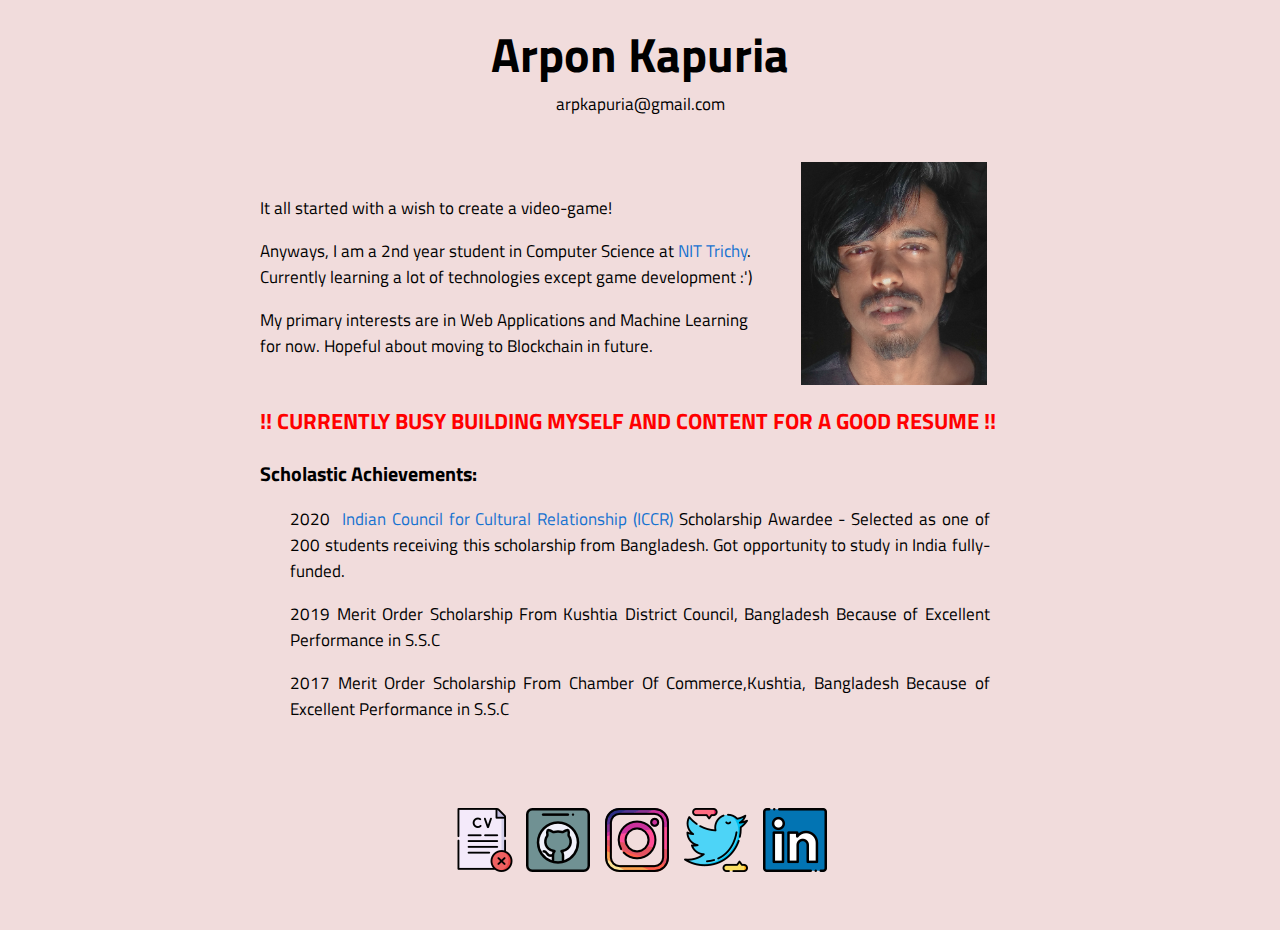
==== index.html @ a90a4dc7 "Initial" ====
<!DOCTYPE html>
<html lang="en">
<head>
    <meta charset="UTF-8">
    <meta http-equiv="X-UA-Compatible" content="IE=edge">
    <meta name="viewport" content="width=device-width, initial-scale=1.0">
    <title>Arpon Kapuria</title>
    <link rel="stylesheet" href="style.css">
    <link rel="icon" href="images/favicon2.ico">
    <link href='https://fonts.googleapis.com/css?family=Titillium+Web:400,600,400italic,600italic,300,300italic' rel='stylesheet' type='text/css'>

</head>

<body>
    
    <table width="840" border="0" align="center" border="0" cellspacing="0" cellpadding="20">
        <tr>
          <p align="center" style="margin-top: 0;margin-bottom: 5px; padding-top: 10px;"><font size="7"><b>Arpon Kapuria</b></font><br>
            <font> arpkapuria@gmail.com</font>
          </p>
          <td>
      
      <table width="100%" align="center" border="0" cellspacing="0" cellpadding="20">
      
        <tr>
          <td width="67%" valign="middle" align="justify;">
          <p>It all started with a wish to create a video-game!</p>
          <p>Anyways, I am a 2nd year student in Computer Science at <a href="https://www.nitt.edu/" target="_blank">NIT Trichy</a>. Currently learning a lot of technologies except game development :')</p>
          <p>My primary interests are in Web Applications and Machine Learning for now. Hopeful about moving to Blockchain in future.</p>
      
          </td>
          <td width="32%"><img src="images/profile picture-modified.jpeg" width= 85%"></td>
        </tr>
      </table>
      
      <p style="margin-left: 20px; margin-bottom: auto; margin-top: 12px; font-size: 22px; color: red;"><b>!! CURRENTLY BUSY BUILDING MYSELF AND CONTENT FOR A GOOD RESUME !! </b></p>
      
      <table width="100%" align="center" border="0" cellspacing="0" cellpadding="20">
        <tr>
          <td width="67%" valign="middle" align="justify">
            <p id="achievements"><b>Scholastic Achievements:</b></p>
            <table width="92%" align="center" border="0" cellspacing="0" cellpadding="0">
              <tr>
                <td>
                  <p>2020&nbsp; <a href="https://www.iccr.gov.in/">Indian Council for Cultural Relationship (ICCR)</a> Scholarship Awardee - Selected as one of 200 students receiving this scholarship from Bangladesh. Got opportunity to study in India fully-funded.</p>
                  <p>2019&nbsp;Merit Order Scholarship From Kushtia District Council, Bangladesh Because of Excellent Performance in S.S.C</p>
                  <p>2017&nbsp;Merit Order Scholarship From Chamber Of Commerce,Kushtia, Bangladesh Because of Excellent Performance in S.S.C</p>
                </td>
              </tr>
            </table>
      
          </td>
        </tr>
        
      </table>

      <br><br>

      <p align="center"><font size="2">
        <a href="cv.html"  target="_blank"> <img src="images/cv.png" height="25%"></a> &nbsp;
        <a href="https://github.com/aaaaarrp" target="_blank"><img src="images/github.png"></a> &nbsp;&nbsp;&nbsp;
        <a href="https://www.instagram.com/_aaaaarrp/" target="_blank"><img src="images/instagram.png"></a> &nbsp;&nbsp;&nbsp;
        <a href="https://twitter.com/_aaaaarrp" target="_blank"><img src="images/twitter.png"></a> &nbsp;&nbsp;&nbsp;
        <a href="https://www.linkedin.com/in/arpon-kapuria-45a163219/" target="_blank"><img src="images/linkedin.png"></a>
      </p>

      <br>
      

</body>

</html>
---- style.css ----
a {
    color: #1772d0;
    text-decoration:none;
}
a:focus, a:hover {
    color: #f09228;
    text-decoration:none;
}
body,td,th {
    background-color: rgb(241, 220, 220);
      font-family: 'Titillium Web', Verdana, Helvetica, sans-serif;
      font-size: 17px;
      font-weight: 400;
      margin: 8;
      padding-bottom: 0;
}


#achievements{
    font-size: 20px;
    margin-top:  0;
    margin-bottom: 0;
    margin-left: 0;

}
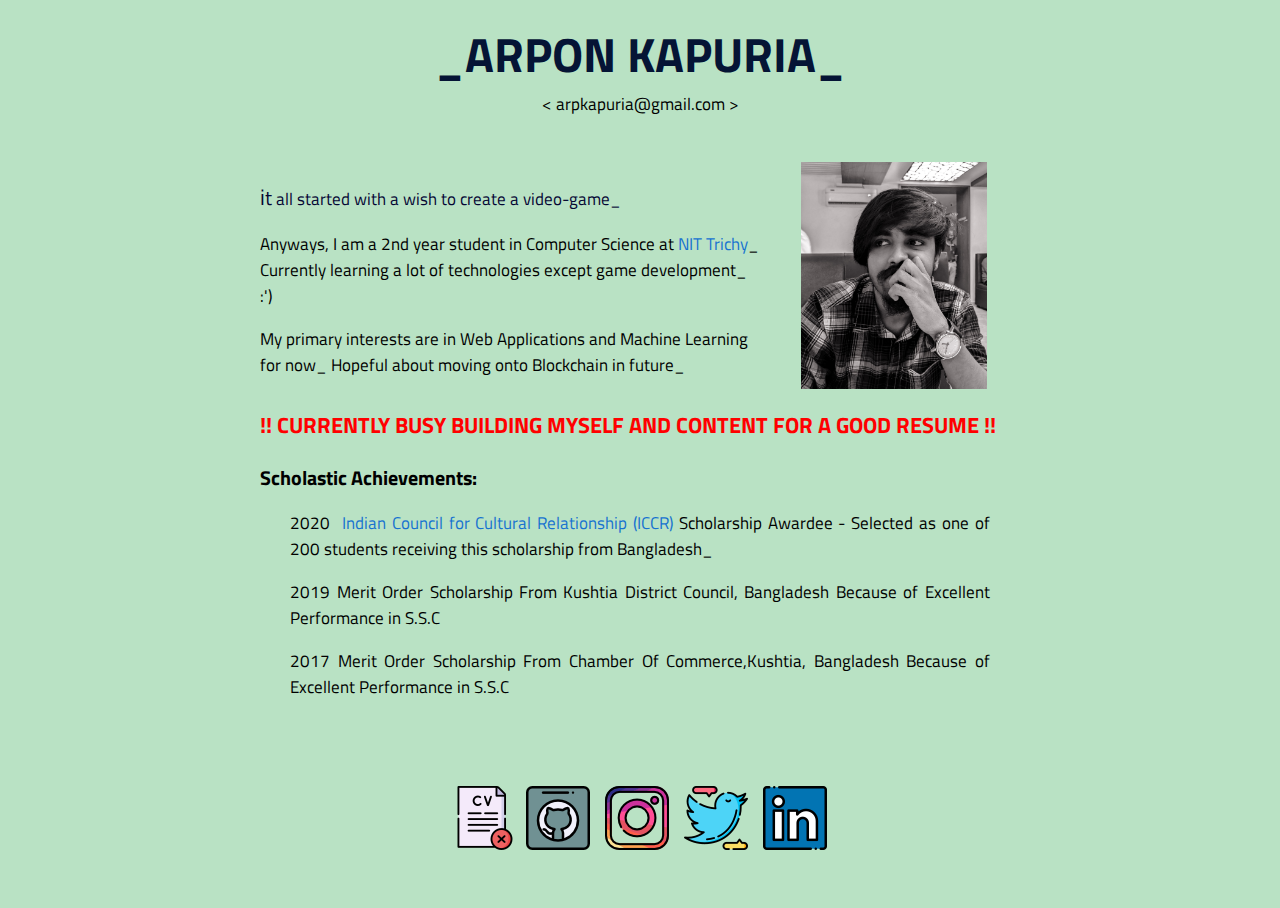
==== commit 5986894c: "Updated picture & background color" ====
--- a/index.html
+++ b/index.html
@@ -15,8 +15,8 @@
     
     <table width="840" border="0" align="center" border="0" cellspacing="0" cellpadding="20">
         <tr>
-          <p align="center" style="margin-top: 0;margin-bottom: 5px; padding-top: 10px;"><font size="7"><b>Arpon Kapuria</b></font><br>
-            <font> arpkapuria@gmail.com</font>
+          <p align="center" style="margin-top: 0;margin-bottom: 5px; padding-top: 10px; color:rgb(5, 20, 53)"><font size="7"><b>_ARPON KAPURIA_</b></font><br>
+          <font id="email"> < arpkapuria@gmail.com > </font>
           </p>
           <td>
       
@@ -24,16 +24,16 @@
       
         <tr>
           <td width="67%" valign="middle" align="justify;">
-          <p>It all started with a wish to create a video-game!</p>
-          <p>Anyways, I am a 2nd year student in Computer Science at <a href="https://www.nitt.edu/" target="_blank">NIT Trichy</a>. Currently learning a lot of technologies except game development :')</p>
-          <p>My primary interests are in Web Applications and Machine Learning for now. Hopeful about moving to Blockchain in future.</p>
+          <p style="color:rgb(5, 6, 52)"><font style="font-size: 22px">i</font><font style="font-size: 20px">t</font> all started with a wish to create a video-game_</p>
+          <p>Anyways, I am a 2nd year student in Computer Science at <a href="https://www.nitt.edu/" target="_blank">NIT Trichy</a>_ Currently learning a lot of technologies except game development_ :')</p>
+          <p>My primary interests are in Web Applications and Machine Learning for now_ Hopeful about moving onto Blockchain in future_</p>
       
           </td>
-          <td width="32%"><img src="images/profile picture-modified.jpeg" width= 85%"></td>
+          <td width="32%"><img src="images/profile_picture.jpg" width= 85%"></td>
         </tr>
       </table>
       
-      <p style="margin-left: 20px; margin-bottom: auto; margin-top: 12px; font-size: 22px; color: red;"><b>!! CURRENTLY BUSY BUILDING MYSELF AND CONTENT FOR A GOOD RESUME !! </b></p>
+      <p style="margin-left: 20px; margin-bottom: auto; margin-top: 12px; font-size: 22px; color: rgb(255, 0, 0);"><b>!! CURRENTLY BUSY BUILDING MYSELF AND CONTENT FOR A GOOD RESUME !! </b></p>
       
       <table width="100%" align="center" border="0" cellspacing="0" cellpadding="20">
         <tr>
@@ -42,7 +42,7 @@
             <table width="92%" align="center" border="0" cellspacing="0" cellpadding="0">
               <tr>
                 <td>
-                  <p>2020&nbsp; <a href="https://www.iccr.gov.in/">Indian Council for Cultural Relationship (ICCR)</a> Scholarship Awardee - Selected as one of 200 students receiving this scholarship from Bangladesh. Got opportunity to study in India fully-funded.</p>
+                  <p>2020&nbsp; <a href="https://www.iccr.gov.in/">Indian Council for Cultural Relationship (ICCR)</a> Scholarship Awardee - Selected as one of 200 students receiving this scholarship from Bangladesh_</p>
                   <p>2019&nbsp;Merit Order Scholarship From Kushtia District Council, Bangladesh Because of Excellent Performance in S.S.C</p>
                   <p>2017&nbsp;Merit Order Scholarship From Chamber Of Commerce,Kushtia, Bangladesh Because of Excellent Performance in S.S.C</p>
                 </td>
--- a/style.css
+++ b/style.css
@@ -7,7 +7,7 @@
     text-decoration:none;
 }
 body,td,th {
-    background-color: rgb(241, 220, 220);
+    background-color: rgb(185, 226, 196);
       font-family: 'Titillium Web', Verdana, Helvetica, sans-serif;
       font-size: 17px;
       font-weight: 400;
@@ -22,4 +22,8 @@
     margin-bottom: 0;
     margin-left: 0;
 
+}
+
+#email{
+    color: black;
 }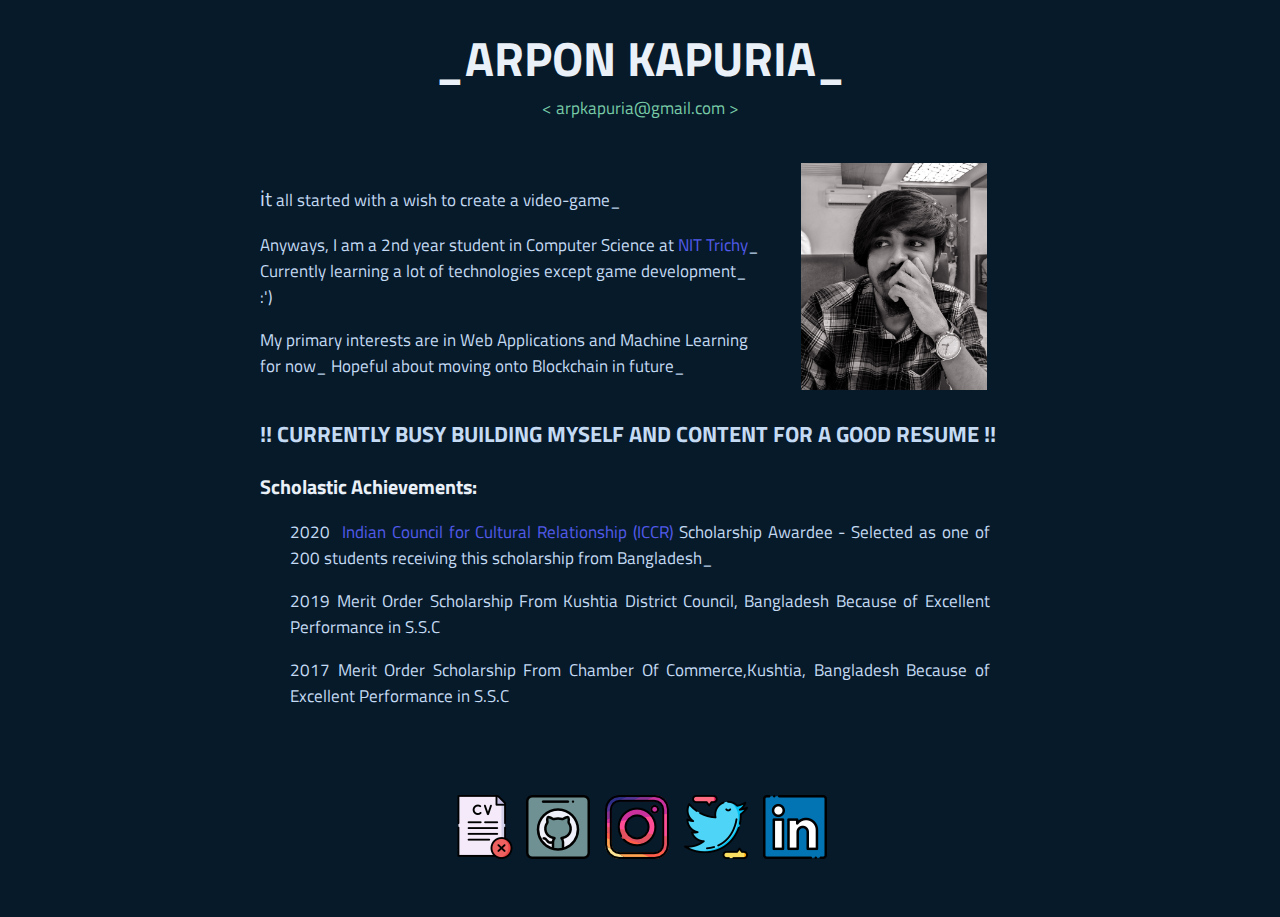
==== commit 0f9f443f: "Changed Background color" ====
--- a/index.html
+++ b/index.html
@@ -15,8 +15,8 @@
     
     <table width="840" border="0" align="center" border="0" cellspacing="0" cellpadding="20">
         <tr>
-          <p align="center" style="margin-top: 0;margin-bottom: 5px; padding-top: 10px; color:rgb(5, 20, 53)"><font size="7"><b>_ARPON KAPURIA_</b></font><br>
-          <font id="email"> < arpkapuria@gmail.com > </font>
+          <p align="center" style="margin-top: 10px;margin-bottom: 2px; padding-top: 12px; color:rgb(234, 240, 247)"; id="fadeInDown"><font size="7"><b>_ARPON KAPURIA_</b></font><br>
+          <font style="color:rgb(120, 203, 166);" id="email"> < arpkapuria@gmail.com > </font>
           </p>
           <td>
       
@@ -24,27 +24,27 @@
       
         <tr>
           <td width="67%" valign="middle" align="justify;">
-          <p style="color:rgb(5, 6, 52)"><font style="font-size: 22px">i</font><font style="font-size: 20px">t</font> all started with a wish to create a video-game_</p>
-          <p>Anyways, I am a 2nd year student in Computer Science at <a href="https://www.nitt.edu/" target="_blank">NIT Trichy</a>_ Currently learning a lot of technologies except game development_ :')</p>
-          <p>My primary interests are in Web Applications and Machine Learning for now_ Hopeful about moving onto Blockchain in future_</p>
+          <p style="color:rgb(196, 219, 243);"><font style="font-size: 22px">i</font><font style="font-size: 20px" >t</font> all started with a wish to create a video-game_</p>
+          <p style="color:rgb(196, 219, 243);">Anyways, I am a 2nd year student in Computer Science at <a href="https://www.nitt.edu/" target="_blank" style="color:rgb(82, 90, 234);">NIT Trichy</a>_ Currently learning a lot of technologies except game development_ :')</p>
+          <p style="color:rgb(196, 219, 243);">My primary interests are in Web Applications and Machine Learning for now_ Hopeful about moving onto Blockchain in future_</p>
       
           </td>
           <td width="32%"><img src="images/profile_picture.jpg" width= 85%"></td>
         </tr>
       </table>
       
-      <p style="margin-left: 20px; margin-bottom: auto; margin-top: 12px; font-size: 22px; color: rgb(255, 0, 0);"><b>!! CURRENTLY BUSY BUILDING MYSELF AND CONTENT FOR A GOOD RESUME !! </b></p>
+      <p style="margin-left: 20px; margin-bottom: auto; margin-top: 20px; font-size: 22px; color:rgb(196, 219, 243);"><b>!! CURRENTLY BUSY BUILDING MYSELF AND CONTENT FOR A GOOD RESUME !! </b></p>
       
       <table width="100%" align="center" border="0" cellspacing="0" cellpadding="20">
         <tr>
           <td width="67%" valign="middle" align="justify">
-            <p id="achievements"><b>Scholastic Achievements:</b></p>
+            <p style="color:rgb(234, 240, 247);" id="achievements"><b>Scholastic Achievements:</b></p>
             <table width="92%" align="center" border="0" cellspacing="0" cellpadding="0">
               <tr>
                 <td>
-                  <p>2020&nbsp; <a href="https://www.iccr.gov.in/">Indian Council for Cultural Relationship (ICCR)</a> Scholarship Awardee - Selected as one of 200 students receiving this scholarship from Bangladesh_</p>
-                  <p>2019&nbsp;Merit Order Scholarship From Kushtia District Council, Bangladesh Because of Excellent Performance in S.S.C</p>
-                  <p>2017&nbsp;Merit Order Scholarship From Chamber Of Commerce,Kushtia, Bangladesh Because of Excellent Performance in S.S.C</p>
+                  <p style="color:rgb(196, 219, 243);">2020&nbsp; <a href="https://www.iccr.gov.in/" target="_blank" style="color:rgb(82, 90, 234);">Indian Council for Cultural Relationship (ICCR)</a> Scholarship Awardee - Selected as one of 200 students receiving this scholarship from Bangladesh_</p>
+                  <p style="color:rgb(196, 219, 243);">2019&nbsp;Merit Order Scholarship From Kushtia District Council, Bangladesh Because of Excellent Performance in S.S.C</p>
+                  <p style="color:rgb(196, 219, 243);">2017&nbsp;Merit Order Scholarship From Chamber Of Commerce,Kushtia, Bangladesh Because of Excellent Performance in S.S.C</p>
                 </td>
               </tr>
             </table>
--- a/style.css
+++ b/style.css
@@ -7,7 +7,7 @@
     text-decoration:none;
 }
 body,td,th {
-    background-color: rgb(185, 226, 196);
+    background-color: rgb(7, 26, 42);
       font-family: 'Titillium Web', Verdana, Helvetica, sans-serif;
       font-size: 17px;
       font-weight: 400;
@@ -26,4 +26,28 @@
 
 #email{
     color: black;
+}
+
+#list {
+	margin: 2em auto;
+	padding: 0;
+	max-width: 600px;
+	list-style: none;
+	height: 15em;
+}
+
+#fadeInDown {
+	text-align: center;
+	animation: fadeIn 2s ease-in both;
+}
+
+@keyframes fadeIn {
+	from {
+		opacity: 0;
+		transform: translate3d(0, -30%, 0);
+	}
+	to {
+		opacity: 1;
+		transform: translate3d(0, 0, 0);
+	}
 }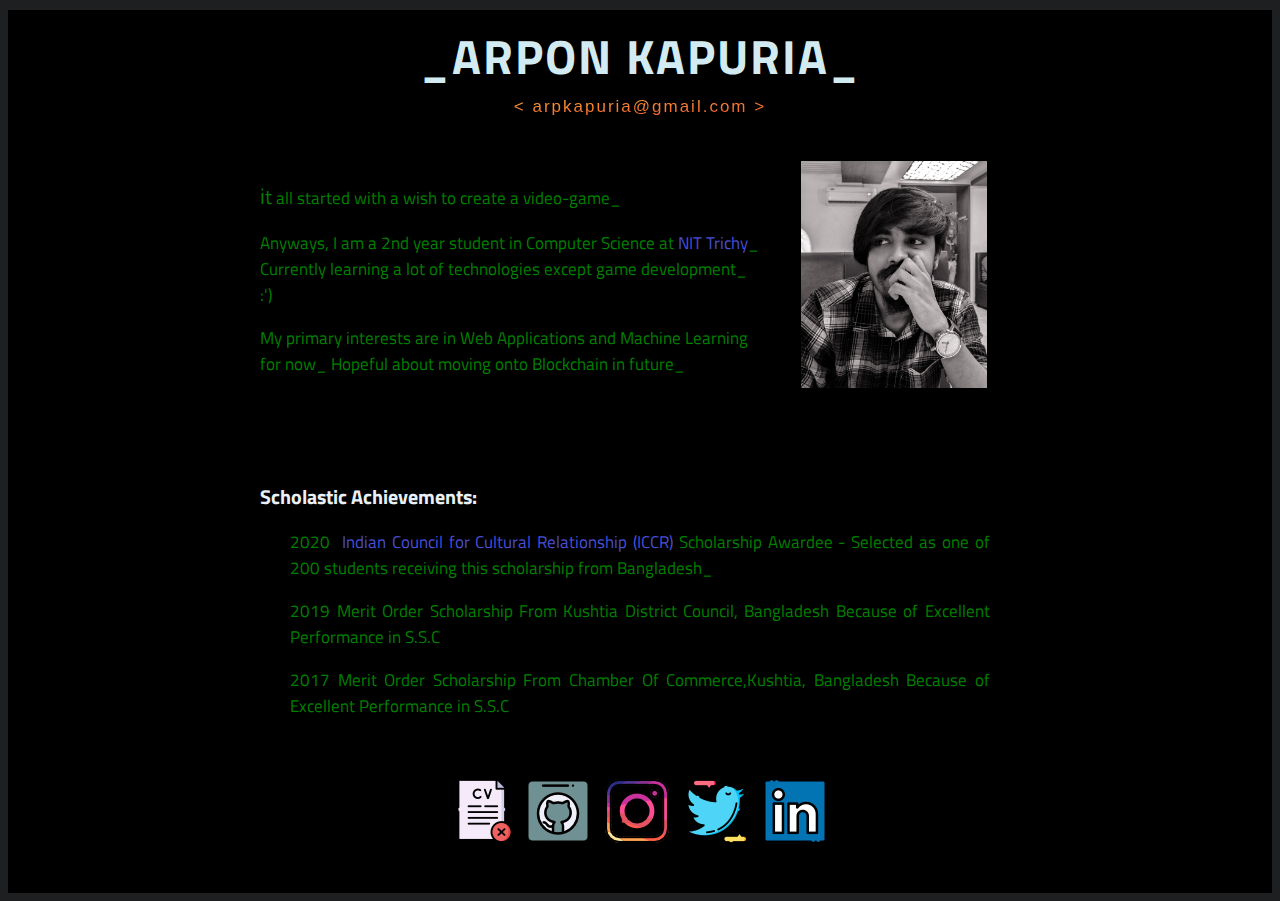
==== commit 69bff901: "Added text animation" ====
--- a/index.html
+++ b/index.html
@@ -15,8 +15,8 @@
     
     <table width="840" border="0" align="center" border="0" cellspacing="0" cellpadding="20">
         <tr>
-          <p align="center" style="margin-top: 10px;margin-bottom: 2px; padding-top: 12px; color:rgb(234, 240, 247)"; id="fadeInDown"><font size="7"><b>_ARPON KAPURIA_</b></font><br>
-          <font style="color:rgb(120, 203, 166);" id="email"> < arpkapuria@gmail.com > </font>
+          <p align="center" style="margin-top: 10px;margin-bottom: 2px; padding-top: 10px; color:rgb(210, 235, 242)"; id="fadeInDown"><font size="7"><b>_ARPON KAPURIA_</b></font><br>
+          <font class="header"> < arpkapuria@gmail.com > </font>
           </p>
           <td>
       
@@ -24,27 +24,29 @@
       
         <tr>
           <td width="67%" valign="middle" align="justify;">
-          <p style="color:rgb(196, 219, 243);"><font style="font-size: 22px">i</font><font style="font-size: 20px" >t</font> all started with a wish to create a video-game_</p>
-          <p style="color:rgb(196, 219, 243);">Anyways, I am a 2nd year student in Computer Science at <a href="https://www.nitt.edu/" target="_blank" style="color:rgb(82, 90, 234);">NIT Trichy</a>_ Currently learning a lot of technologies except game development_ :')</p>
-          <p style="color:rgb(196, 219, 243);">My primary interests are in Web Applications and Machine Learning for now_ Hopeful about moving onto Blockchain in future_</p>
+          <p style="color:rgb(0 128 0);"><font style="font-size: 22px">i</font><font style="font-size: 20px" >t</font> all started with a wish to create a video-game_</p>
+          <p style="color:rgb(0 128 0);">Anyways, I am a 2nd year student in Computer Science at <a href="https://www.nitt.edu/" target="_blank" style="color:rgb(72, 79, 215);">NIT Trichy</a>_ Currently learning a lot of technologies except game development_ :')</p>
+          <p style="color:rgb(0 128 0);">My primary interests are in Web Applications and Machine Learning for now_ Hopeful about moving onto Blockchain in future_</p>
       
           </td>
           <td width="32%"><img src="images/profile_picture.jpg" width= 85%"></td>
         </tr>
       </table>
-      
-      <p style="margin-left: 20px; margin-bottom: auto; margin-top: 20px; font-size: 22px; color:rgb(196, 219, 243);"><b>!! CURRENTLY BUSY BUILDING MYSELF AND CONTENT FOR A GOOD RESUME !! </b></p>
+
+      <p class="typed-out" id="terminal-line-cursor-effect" style="margin-left: 10px; margin-bottom: auto; margin-top: 20px; font-size: 30px; color:red;"><b> &nbsp;&nbsp;<a style="color:red;">--></a> &nbsp;W O R K &nbsp;&nbsp;I N&nbsp;&nbsp; P R O G R E S S </b></p>
+
       
       <table width="100%" align="center" border="0" cellspacing="0" cellpadding="20">
         <tr>
           <td width="67%" valign="middle" align="justify">
-            <p style="color:rgb(234, 240, 247);" id="achievements"><b>Scholastic Achievements:</b></p>
+            <p style="color:rgb(234, 240, 247);" id="achievements"><b>Scholastic Achievements:</b></p>  
+            <!-- 234, 240, 247 -->
             <table width="92%" align="center" border="0" cellspacing="0" cellpadding="0">
               <tr>
                 <td>
-                  <p style="color:rgb(196, 219, 243);">2020&nbsp; <a href="https://www.iccr.gov.in/" target="_blank" style="color:rgb(82, 90, 234);">Indian Council for Cultural Relationship (ICCR)</a> Scholarship Awardee - Selected as one of 200 students receiving this scholarship from Bangladesh_</p>
-                  <p style="color:rgb(196, 219, 243);">2019&nbsp;Merit Order Scholarship From Kushtia District Council, Bangladesh Because of Excellent Performance in S.S.C</p>
-                  <p style="color:rgb(196, 219, 243);">2017&nbsp;Merit Order Scholarship From Chamber Of Commerce,Kushtia, Bangladesh Because of Excellent Performance in S.S.C</p>
+                  <p style="color:rgb(0 128 0);">2020&nbsp; <a href="https://www.iccr.gov.in/" target="_blank" style="color:rgb(72, 79, 215);">Indian Council for Cultural Relationship (ICCR)</a> Scholarship Awardee - Selected as one of 200 students receiving this scholarship from Bangladesh_</p>
+                  <p style="color:rgb(0 128 0);">2019&nbsp;Merit Order Scholarship From Kushtia District Council, Bangladesh Because of Excellent Performance in S.S.C</p>
+                  <p style="color:rgb(0 128 0);">2017&nbsp;Merit Order Scholarship From Chamber Of Commerce,Kushtia, Bangladesh Because of Excellent Performance in S.S.C</p>
                 </td>
               </tr>
             </table>
@@ -54,7 +56,7 @@
         
       </table>
 
-      <br><br>
+      <br>
 
       <p align="center"><font size="2">
         <a href="cv.html"  target="_blank"> <img src="images/cv.png" height="25%"></a> &nbsp;
--- a/style.css
+++ b/style.css
@@ -7,12 +7,12 @@
     text-decoration:none;
 }
 body,td,th {
-    background-color: rgb(7, 26, 42);
-      font-family: 'Titillium Web', Verdana, Helvetica, sans-serif;
-      font-size: 17px;
-      font-weight: 400;
-      margin: 8;
-      padding-bottom: 0;
+    background-color: #000000;
+    font-family: 'Titillium Web', Verdana, Helvetica, sans-serif;
+    font-size: 17px;
+    font-weight: 400;
+    margin: 8;
+    padding-bottom: 0;
 }
 
 
@@ -22,10 +22,6 @@
     margin-bottom: 0;
     margin-left: 0;
 
-}
-
-#email{
-    color: black;
 }
 
 #list {
@@ -38,10 +34,11 @@
 
 #fadeInDown {
 	text-align: center;
-	animation: fadeIn 2s ease-in both;
+    letter-spacing: 2px;
+	animation: fadeInDown 2s ease-in both;
 }
 
-@keyframes fadeIn {
+@keyframes fadeInDown {
 	from {
 		opacity: 0;
 		transform: translate3d(0, -30%, 0);
@@ -50,4 +47,73 @@
 		opacity: 1;
 		transform: translate3d(0, 0, 0);
 	}
-}+}
+
+
+.typed-out {
+	overflow: hidden;
+	white-space: nowrap;
+	animation: typing 4s steps(25) 3s forwards, blink 0.8s infinite;
+    width: 0;
+}
+
+@keyframes typing {
+	from {
+		width: 0;
+	}
+	to {
+		width: 100%;
+	}
+}
+
+@keyframes blink {
+	from {
+		border-color: transparent;
+	}
+	to {
+		border-color: orange;
+	}
+}
+
+
+#terminal-line-cursor-effect::after {
+    content: ' _';
+    
+    animation: animate 1.5s linear infinite;
+  }
+  
+  @keyframes animate {
+    0% {
+      opacity: 0;
+    }
+    50% {
+      opacity: 0.7;
+    }
+    100% {
+      opacity: 0;
+    }
+  }
+
+html {
+	background: #1d1f20;
+}
+
+.header {
+	font-family: Helvetica Neue, Helvetica, Arial, sans-serif;
+	letter-spacing: 2px;
+	text-align: center;
+	color: #f35626;
+	background-image: -webkit-linear-gradient(92deg, #f35626, #feab3a);
+	-webkit-background-clip: text;
+	-webkit-text-fill-color: transparent;
+	-webkit-animation: hue 5s infinite linear;
+}
+
+@-webkit-keyframes hue {
+  from {
+    -webkit-filter: hue-rotate(0deg);
+  }
+  to {
+    -webkit-filter: hue-rotate(-360deg);
+  }
+}
